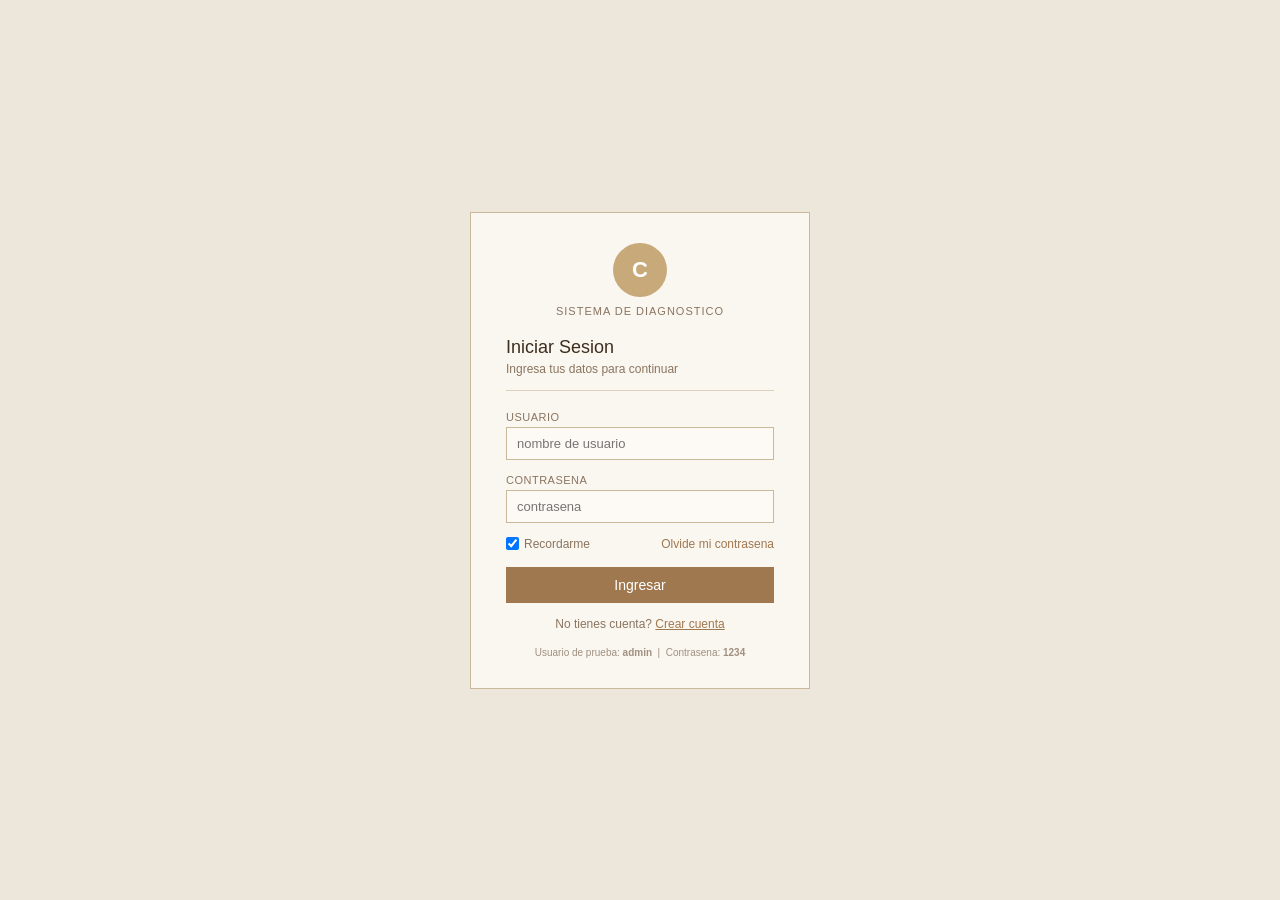
==== login.html @ 98215f57 "Frontend Vercel Part1" ====
<!DOCTYPE html>
<html lang="es">
<head>
  <meta charset="UTF-8">
  <meta name="viewport" content="width=device-width, initial-scale=1.0">
  <title>Iniciar Sesion - Cancer de Cuello Uterino</title>
  <link rel="stylesheet" href="css/styles.css">
</head>
<body>

<div class="auth-bg">
  <div class="auth-box">
    <div class="logo-area">
      <div class="icono"><span>C</span></div>
      <div class="nombre-app">Sistema de Diagnostico</div>
    </div>
    <h2>Iniciar Sesion</h2>
    <div class="subtitulo">Ingresa tus datos para continuar</div>

    <form id="form-login">
      <div class="campo">
        <label>Usuario</label>
        <input type="text" id="inp-usuario" placeholder="nombre de usuario" autocomplete="username" required>
      </div>
      <div class="campo">
        <label>Contrasena</label>
        <input type="password" id="inp-pass" placeholder="contrasena" autocomplete="current-password" required>
      </div>

      <p id="login-error" style="display:none; color:#a02020; font-size:12px; margin-bottom:10px;"></p>

      <div class="check-row">
        <label><input type="checkbox" checked> Recordarme</label>
        <a>Olvide mi contrasena</a>
      </div>
      <button type="submit" class="btn-principal" id="btn-ingresar">Ingresar</button>
    </form>

    <div class="auth-link">No tienes cuenta? <a href="registro.html">Crear cuenta</a></div>

    <p style="margin-top:16px; font-size:10px; color:#a09080; text-align:center;">
      Usuario de prueba: <strong>admin</strong> &nbsp;|&nbsp; Contrasena: <strong>1234</strong>
    </p>
  </div>
</div>

<script src="js/model/ApiClient.js"></script>
<script src="js/model/AuthModel.js"></script>
<script src="js/viewmodel/LoginViewModel.js"></script>
<script src="js/view/LoginView.js"></script>
</body>
</html>
---- css/styles.css ----
/* =====================================================================
   styles.css
   =====================================================================
   Vista (View) compartida por toda la aplicacion: login, registro y
   principal. Es el MISMO diseno visual del mockup original
   (index.html) que enviaste, solo que ahora vive en un archivo aparte
   para que las 3 plantillas Jinja2 (login.html, registro.html,
   principal.html) lo reutilicen sin duplicar CSS.
   ===================================================================== */


  * { margin: 0; padding: 0; box-sizing: border-box; }

  body {
    font-family: Arial, sans-serif;
    font-size: 14px;
    background-color: #f0ebe3;
    color: #3d2e1e;
  }

  /* ---- PAGES ---- */
  .page { display: none; }
  .page.active { display: block; }

  /* ---- AUTH ---- */
  .auth-bg {
    min-height: 100vh;
    background-color: #ede6db;
    display: flex;
    align-items: center;
    justify-content: center;
  }

  .auth-box {
    background-color: #faf6f0;
    border: 1px solid #c9b99a;
    padding: 30px 35px;
    width: 340px;
  }

  .auth-box h2 {
    font-family: Arial, sans-serif;
    font-size: 18px;
    color: #3d2e1e;
    margin-bottom: 4px;
    font-weight: normal;
  }

  .auth-box .subtitulo {
    font-size: 12px;
    color: #8a7560;
    margin-bottom: 20px;
    border-bottom: 1px solid #ddd0bc;
    padding-bottom: 14px;
  }

  .auth-box .logo-area {
    text-align: center;
    margin-bottom: 20px;
  }

  .auth-box .logo-area .icono {
    width: 54px;
    height: 54px;
    background-color: #c8a97a;
    border-radius: 50%;
    margin: 0 auto 8px;
    display: flex;
    align-items: center;
    justify-content: center;
  }

  .auth-box .logo-area .icono span {
    color: #fff;
    font-size: 22px;
    font-family: Arial, sans-serif;
    font-weight: bold;
  }

  .auth-box .logo-area .nombre-app {
    font-size: 11px;
    color: #8a7560;
    letter-spacing: 1px;
    text-transform: uppercase;
  }

  .campo { margin-bottom: 14px; }
  .campo label {
    display: block;
    font-size: 11px;
    color: #8a7560;
    margin-bottom: 4px;
    text-transform: uppercase;
    letter-spacing: 0.5px;
  }
  .campo input {
    width: 100%;
    padding: 8px 10px;
    border: 1px solid #c9b99a;
    background-color: #fdf9f4;
    color: #3d2e1e;
    font-size: 13px;
    font-family: inherit;
    outline: none;
  }
  .campo input:focus { border-color: #a07850; }

  .btn-principal {
    width: 100%;
    padding: 10px;
    background-color: #a07850;
    color: #fff;
    border: none;
    font-size: 14px;
    font-family: inherit;
    cursor: pointer;
    margin-top: 6px;
  }
  .btn-principal:hover { background-color: #8a6440; }

  .auth-link {
    text-align: center;
    margin-top: 14px;
    font-size: 12px;
    color: #8a7560;
  }
  .auth-link a { color: #a07850; cursor: pointer; text-decoration: underline; }

  .check-row {
    display: flex;
    align-items: center;
    justify-content: space-between;
    margin-bottom: 10px;
    font-size: 12px;
    color: #8a7560;
  }
  .check-row label { display: flex; align-items: center; gap: 5px; cursor: pointer; }
  .check-row a { color: #a07850; cursor: pointer; }

  /* ---- APP LAYOUT ---- */
  .app-layout {
    display: flex;
    min-height: 100vh;
  }

  /* SIDEBAR */
  .sidebar {
    width: 200px;
    background-color: #e8dece;
    border-right: 1px solid #c9b99a;
    display: flex;
    flex-direction: column;
    min-height: 100vh;
    flex-shrink: 0;
  }

  .sidebar-cabecera {
    padding: 18px 16px 14px;
    border-bottom: 1px solid #c9b99a;
  }

  .sidebar-cabecera .titulo-app {
    font-family: Arial, sans-serif;
    font-size: 13px;
    color: #3d2e1e;
    line-height: 1.4;
    font-weight: normal;
  }

  .sidebar-cabecera .subtitulo-app {
    font-size: 10px;
    color: #8a7560;
    text-transform: uppercase;
    letter-spacing: 0.5px;
    margin-top: 2px;
  }

  .sidebar-usuario {
    display: flex;
    align-items: center;
    gap: 8px;
    padding: 12px 14px;
    border-bottom: 1px solid #c9b99a;
  }

  .avatar-chico {
    width: 32px;
    height: 32px;
    border-radius: 50%;
    background-color: #c8a97a;
    display: flex;
    align-items: center;
    justify-content: center;
    font-size: 14px;
    font-weight: bold;
    color: #fff;
    flex-shrink: 0;
    cursor: pointer;
    overflow: hidden;
  }
  .avatar-chico img { width: 100%; height: 100%; object-fit: cover; }

  .info-usuario .nombre { font-size: 12px; font-weight: bold; color: #3d2e1e; }
  .info-usuario .rol { font-size: 10px; color: #8a7560; }

  .nav-grupo { padding: 10px 8px 0; }
  .nav-grupo-label {
    font-size: 9px;
    color: #a09080;
    text-transform: uppercase;
    letter-spacing: 0.8px;
    padding: 0 8px;
    margin-bottom: 4px;
  }

  .nav-item {
    display: flex;
    align-items: center;
    gap: 8px;
    padding: 8px 10px;
    cursor: pointer;
    font-size: 12px;
    color: #5a4535;
    margin-bottom: 1px;
  }
  .nav-item:hover { background-color: #ddd0bc; }
  .nav-item.activo {
    background-color: #c9b99a;
    color: #3d2e1e;
    font-weight: bold;
  }

  .nav-abajo {
    margin-top: auto;
    border-top: 1px solid #c9b99a;
    padding: 10px 8px;
  }

  .pie-sidebar {
    text-align: center;
    font-size: 9px;
    color: #b0a090;
    padding: 8px;
    text-transform: uppercase;
    letter-spacing: 0.5px;
    border-top: 1px solid #c9b99a;
  }

  /* CONTENIDO PRINCIPAL */
  .contenido-principal {
    flex: 1;
    overflow-y: auto;
    background-color: #f0ebe3;
  }

  .barra-top {
    background-color: #faf6f0;
    border-bottom: 1px solid #c9b99a;
    padding: 14px 24px;
    display: flex;
    align-items: center;
    justify-content: space-between;
  }

  .barra-top h1 {
    font-family: Arial, sans-serif;
    font-size: 17px;
    font-weight: normal;
    color: #3d2e1e;
  }

  .area-contenido { padding: 24px; }

  /* SECCION HOME */
  .banner-bienvenida {
    background-color: #e8dece;
    border: 1px solid #c9b99a;
    padding: 18px 20px;
    margin-bottom: 22px;
  }
  .banner-bienvenida h2 {
    font-family: Arial, sans-serif;
    font-size: 15px;
    font-weight: normal;
    color: #3d2e1e;
    margin-bottom: 4px;
  }
  .banner-bienvenida p { font-size: 12px; color: #6a5840; }

  .titulo-seccion {
    font-family: Arial, sans-serif;
    font-size: 13px;
    font-weight: normal;
    color: #3d2e1e;
    margin-bottom: 12px;
    border-bottom: 1px solid #c9b99a;
    padding-bottom: 6px;
  }

  .grid-tipos {
    display: grid;
    grid-template-columns: repeat(5, 1fr);
    gap: 10px;
    margin-bottom: 24px;
  }

  .tarjeta-tipo {
    background-color: #faf6f0;
    border: 1px solid #c9b99a;
    padding: 14px 10px;
    text-align: center;
    cursor: pointer;
  }
  .tarjeta-tipo:hover { background-color: #f0e8dc; border-color: #a07850; }
  .tarjeta-tipo .tipo-nombre { font-size: 12px; font-weight: bold; color: #3d2e1e; margin-bottom: 3px; }
  .tarjeta-tipo .tipo-desc { font-size: 10px; color: #8a7560; }

  .grid-acciones {
    display: grid;
    grid-template-columns: repeat(2, 1fr);
    gap: 10px;
  }

  .tarjeta-accion {
    background-color: #faf6f0;
    border: 1px solid #c9b99a;
    padding: 14px 16px;
    cursor: pointer;
    display: flex;
    align-items: flex-start;
    gap: 12px;
  }
  .tarjeta-accion:hover { background-color: #f0e8dc; border-color: #a07850; }
  .tarjeta-accion .icono-accion {
    font-size: 20px;
    color: #a07850;
    margin-top: 2px;
    flex-shrink: 0;
  }
  .tarjeta-accion .a-titulo { font-size: 13px; font-weight: bold; color: #3d2e1e; margin-bottom: 3px; }
  .tarjeta-accion .a-desc { font-size: 11px; color: #8a7560; }

  /* SUBIR IMAGENES */
  .zona-carga {
    background-color: #faf6f0;
    border: 2px dashed #c9b99a;
    padding: 50px 20px;
    text-align: center;
    cursor: pointer;
    margin-bottom: 18px;
  }
  .zona-carga:hover { border-color: #a07850; background-color: #f5ede0; }
  .zona-carga .flecha { font-size: 36px; color: #c8a97a; margin-bottom: 10px; }
  .zona-carga h3 { font-size: 14px; color: #3d2e1e; margin-bottom: 4px; }
  .zona-carga p { font-size: 11px; color: #8a7560; }
  .zona-carga .enlace { color: #a07850; text-decoration: underline; }

  .grid-previews {
    display: grid;
    grid-template-columns: repeat(auto-fill, minmax(120px, 1fr));
    gap: 10px;
    margin-bottom: 18px;
  }

  .preview-item {
    aspect-ratio: 1;
    background-color: #e8dece;
    border: 1px solid #c9b99a;
    display: flex;
    align-items: center;
    justify-content: center;
    position: relative;
    overflow: hidden;
    font-size: 10px;
    color: #8a7560;
  }
  .preview-item img { width: 100%; height: 100%; object-fit: cover; }
  .preview-item .quitar {
    position: absolute;
    top: 4px; right: 4px;
    background-color: #a07850;
    color: #fff;
    width: 18px; height: 18px;
    display: flex; align-items: center; justify-content: center;
    font-size: 11px;
    cursor: pointer;
    opacity: 0;
  }
  .preview-item:hover .quitar { opacity: 1; }

  .barra-progreso-wrap {
    height: 4px;
    background-color: #ddd0bc;
    margin-bottom: 16px;
    display: none;
  }
  .barra-progreso-inner {
    height: 100%;
    background-color: #a07850;
    width: 0%;
    transition: width 0.3s ease;
  }

  .btn-analizar {
    display: inline-flex;
    align-items: center;
    gap: 8px;
    padding: 10px 22px;
    background-color: #a07850;
    color: #fff;
    border: none;
    font-family: inherit;
    font-size: 13px;
    cursor: pointer;
  }
  .btn-analizar:hover { background-color: #8a6440; }

  /* RESULTADOS / HISTORIAL */
  .tarjeta-resultado {
    background-color: #faf6f0;
    border: 1px solid #c9b99a;
    padding: 16px 18px;
    margin-bottom: 12px;
  }
  .resultado-cabecera {
    display: flex;
    align-items: flex-start;
    justify-content: space-between;
    margin-bottom: 12px;
  }
  .resultado-nombre { font-size: 13px; font-weight: bold; color: #3d2e1e; margin-bottom: 3px; }
  .resultado-meta { font-size: 11px; color: #8a7560; }

  .badge {
    padding: 3px 10px;
    font-size: 11px;
    font-weight: bold;
  }
  .badge-normal { background-color: #d4e8c2; color: #3a6020; }
  .badge-revisar { background-color: #f5dfa0; color: #7a5010; }
  .badge-positivo { background-color: #f0c8b8; color: #7a2010; }

  .resultado-img {
    height: 140px;
    background-color: #e8dece;
    border: 1px solid #ddd0bc;
    display: flex;
    align-items: center;
    justify-content: center;
    margin-bottom: 12px;
    overflow: hidden;
    color: #a09080;
    font-size: 11px;
  }
  .resultado-img img { width: 100%; height: 100%; object-fit: cover; }

  .tags { display: flex; flex-wrap: wrap; gap: 6px; }
  .tag {
    padding: 3px 10px;
    background-color: #e8dece;
    border: 1px solid #c9b99a;
    font-size: 11px;
    color: #5a4535;
  }
  .tag.activo { background-color: #c9b99a; color: #3d2e1e; font-weight: bold; }

  .estado-vacio {
    text-align: center;
    padding: 50px 20px;
    color: #8a7560;
    font-size: 13px;
  }
  .estado-vacio .icono-vacio { font-size: 40px; margin-bottom: 12px; }

  /* CONFIGURACION */
  .config-bloque {
    background-color: #faf6f0;
    border: 1px solid #c9b99a;
    margin-bottom: 16px;
  }
  .config-bloque-titulo {
    padding: 12px 18px;
    border-bottom: 1px solid #c9b99a;
    font-size: 12px;
    font-weight: bold;
    color: #3d2e1e;
    text-transform: uppercase;
    letter-spacing: 0.5px;
    background-color: #f0e8dc;
  }
  .config-fila {
    display: flex;
    align-items: center;
    justify-content: space-between;
    padding: 14px 18px;
    border-bottom: 1px solid #ede6db;
  }
  .config-fila:last-child { border-bottom: none; }
  .config-label { font-size: 13px; color: #3d2e1e; }
  .config-desc { font-size: 11px; color: #8a7560; margin-top: 2px; }

  .toggle {
    width: 40px;
    height: 22px;
    background-color: #c9b99a;
    border: 1px solid #a09080;
    cursor: pointer;
    position: relative;
    flex-shrink: 0;
  }
  .toggle::after {
    content: '';
    position: absolute;
    width: 16px; height: 16px;
    background-color: #fff;
    border: 1px solid #a09080;
    top: 2px; left: 2px;
    transition: transform 0.2s;
  }
  .toggle.on { background-color: #a07850; border-color: #8a6440; }
  .toggle.on::after { transform: translateX(18px); }

  .control-fuente { display: flex; align-items: center; gap: 8px; }
  .btn-fuente {
    width: 28px; height: 28px;
    background-color: #e8dece;
    border: 1px solid #c9b99a;
    color: #3d2e1e;
    cursor: pointer;
    font-size: 16px;
    display: flex; align-items: center; justify-content: center;
    font-family: inherit;
  }
  .btn-fuente:hover { background-color: #ddd0bc; }
  .val-fuente { font-size: 13px; font-weight: bold; min-width: 28px; text-align: center; }

  .avatar-config { display: flex; align-items: center; gap: 12px; }
  .avatar-grande {
    width: 48px; height: 48px;
    border-radius: 50%;
    background-color: #c8a97a;
    display: flex; align-items: center; justify-content: center;
    font-size: 20px; font-weight: bold; color: #fff;
    overflow: hidden;
  }
  .avatar-grande img { width: 100%; height: 100%; object-fit: cover; }

  .btn-secundario {
    padding: 7px 14px;
    background-color: transparent;
    border: 1px solid #c9b99a;
    color: #5a4535;
    font-family: inherit;
    font-size: 12px;
    cursor: pointer;
  }
  .btn-secundario:hover { background-color: #e8dece; border-color: #a07850; color: #3d2e1e; }

  /* TOAST */
  .toast {
    position: fixed;
    bottom: 22px; right: 22px;
    background-color: #3d2e1e;
    color: #faf6f0;
    padding: 10px 18px;
    font-size: 12px;
    opacity: 0;
    transition: opacity 0.3s;
    pointer-events: none;
    z-index: 999;
    border-left: 3px solid #a07850;
  }
  .toast.visible { opacity: 1; }

  @media (max-width: 650px) {
    .sidebar { display: none; }
    .grid-tipos { grid-template-columns: repeat(2, 1fr); }
    .grid-acciones { grid-template-columns: 1fr; }
  }
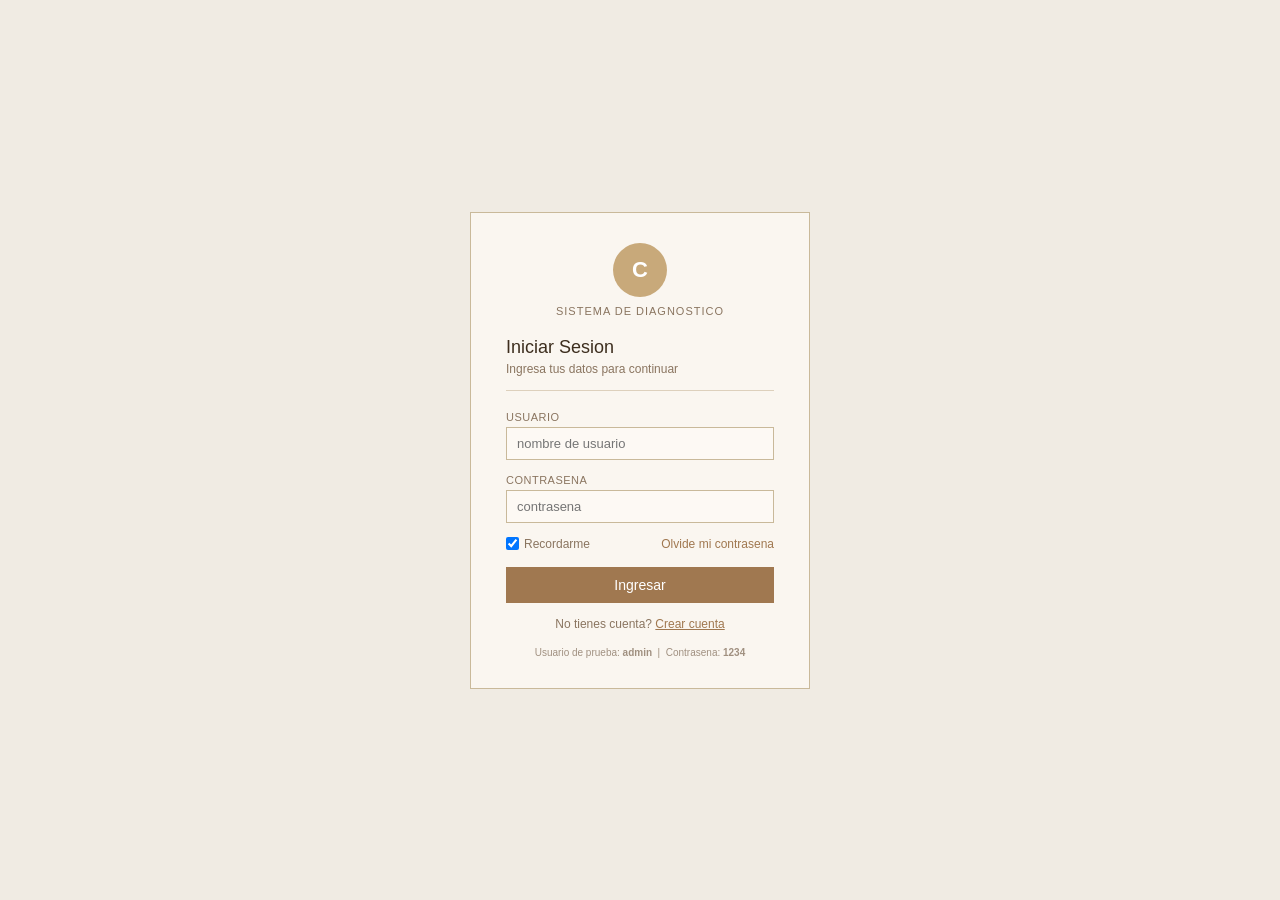
==== commit 69862344: "Backend Render Part 5" ====
--- a/login.html
+++ b/login.html
@@ -7,6 +7,13 @@
   <link rel="stylesheet" href="css/styles.css">
 </head>
 <body>
+<script>
+  // Aplica el tema guardado (localStorage) antes de pintar el resto
+  // de la pagina, para evitar el parpadeo de un tema equivocado.
+  if (localStorage.getItem("cervix_app_modo_oscuro") === "1") {
+    document.body.classList.add("tema-oscuro");
+  }
+</script>
 
 <div class="auth-bg">
   <div class="auth-box">
@@ -38,7 +45,7 @@
 
     <div class="auth-link">No tienes cuenta? <a href="registro.html">Crear cuenta</a></div>
 
-    <p style="margin-top:16px; font-size:10px; color:#a09080; text-align:center;">
+    <p style="margin-top:16px; font-size:10px; color:var(--texto-terciario); text-align:center;">
       Usuario de prueba: <strong>admin</strong> &nbsp;|&nbsp; Contrasena: <strong>1234</strong>
     </p>
   </div>
--- a/css/styles.css
+++ b/css/styles.css
@@ -11,11 +11,47 @@
 
   * { margin: 0; padding: 0; box-sizing: border-box; }
 
+  /* ---- TEMA (Modo Claro / Modo Oscuro) ----
+     Todo el CSS usa estas variables en lugar de colores fijos, para
+     que cambiar de tema (ver .tema-oscuro mas abajo) se propague a
+     toda la aplicacion de una sola vez: sidebar, tarjetas, inputs,
+     modal, tablas, etc. */
+  :root {
+    --bg-pagina: #f0ebe3;
+    --bg-panel: #faf6f0;
+    --bg-input: #fdf9f4;
+    --bg-tag: #e8dece;
+    --bg-hover: #f0e8dc;
+    --texto-principal: #3d2e1e;
+    --texto-secundario: #8a7560;
+    --texto-terciario: #a09080;
+    --borde: #c9b99a;
+    --borde-suave: #ddd0bc;
+    --acento: #a07850;
+    --texto-sobre-acento: #fff;
+  }
+
+  body.tema-oscuro {
+    --bg-pagina: #1e1a14;
+    --bg-panel: #2a2319;
+    --bg-input: #241f17;
+    --bg-tag: #3a3226;
+    --bg-hover: #35301f;
+    --texto-principal: #e8dece;
+    --texto-secundario: #c2b39a;
+    --texto-terciario: #a3937a;
+    --borde: #5a4d38;
+    --borde-suave: #453b2b;
+    --acento: #c8a06a;
+    --texto-sobre-acento: #241f17;
+  }
+
   body {
     font-family: Arial, sans-serif;
     font-size: 14px;
-    background-color: #f0ebe3;
-    color: #3d2e1e;
+    background-color: var(--bg-pagina);
+    color: var(--texto-principal);
+    transition: background-color 0.2s ease, color 0.2s ease;
   }
 
   /* ---- PAGES ---- */
@@ -25,15 +61,15 @@
   /* ---- AUTH ---- */
   .auth-bg {
     min-height: 100vh;
-    background-color: #ede6db;
+    background-color: var(--bg-pagina);
     display: flex;
     align-items: center;
     justify-content: center;
   }
 
   .auth-box {
-    background-color: #faf6f0;
-    border: 1px solid #c9b99a;
+    background-color: var(--bg-panel);
+    border: 1px solid var(--borde);
     padding: 30px 35px;
     width: 340px;
   }
@@ -41,16 +77,16 @@
   .auth-box h2 {
     font-family: Arial, sans-serif;
     font-size: 18px;
-    color: #3d2e1e;
+    color: var(--texto-principal);
     margin-bottom: 4px;
     font-weight: normal;
   }
 
   .auth-box .subtitulo {
     font-size: 12px;
-    color: #8a7560;
+    color: var(--texto-secundario);
     margin-bottom: 20px;
-    border-bottom: 1px solid #ddd0bc;
+    border-bottom: 1px solid var(--borde-suave);
     padding-bottom: 14px;
   }
 
@@ -79,7 +115,7 @@
 
   .auth-box .logo-area .nombre-app {
     font-size: 11px;
-    color: #8a7560;
+    color: var(--texto-secundario);
     letter-spacing: 1px;
     text-transform: uppercase;
   }
@@ -88,27 +124,29 @@
   .campo label {
     display: block;
     font-size: 11px;
-    color: #8a7560;
+    color: var(--texto-secundario);
     margin-bottom: 4px;
     text-transform: uppercase;
     letter-spacing: 0.5px;
   }
-  .campo input {
+  .campo input,
+  .campo select {
     width: 100%;
     padding: 8px 10px;
-    border: 1px solid #c9b99a;
-    background-color: #fdf9f4;
-    color: #3d2e1e;
+    border: 1px solid var(--borde);
+    background-color: var(--bg-input);
+    color: var(--texto-principal);
     font-size: 13px;
     font-family: inherit;
     outline: none;
   }
-  .campo input:focus { border-color: #a07850; }
+  .campo input:focus,
+  .campo select:focus { border-color: var(--acento); }
 
   .btn-principal {
     width: 100%;
     padding: 10px;
-    background-color: #a07850;
+    background-color: var(--acento);
     color: #fff;
     border: none;
     font-size: 14px;
@@ -122,9 +160,9 @@
     text-align: center;
     margin-top: 14px;
     font-size: 12px;
-    color: #8a7560;
-  }
-  .auth-link a { color: #a07850; cursor: pointer; text-decoration: underline; }
+    color: var(--texto-secundario);
+  }
+  .auth-link a { color: var(--acento); cursor: pointer; text-decoration: underline; }
 
   .check-row {
     display: flex;
@@ -132,10 +170,10 @@
     justify-content: space-between;
     margin-bottom: 10px;
     font-size: 12px;
-    color: #8a7560;
+    color: var(--texto-secundario);
   }
   .check-row label { display: flex; align-items: center; gap: 5px; cursor: pointer; }
-  .check-row a { color: #a07850; cursor: pointer; }
+  .check-row a { color: var(--acento); cursor: pointer; }
 
   /* ---- APP LAYOUT ---- */
   .app-layout {
@@ -146,8 +184,8 @@
   /* SIDEBAR */
   .sidebar {
     width: 200px;
-    background-color: #e8dece;
-    border-right: 1px solid #c9b99a;
+    background-color: var(--bg-tag);
+    border-right: 1px solid var(--borde);
     display: flex;
     flex-direction: column;
     min-height: 100vh;
@@ -156,20 +194,20 @@
 
   .sidebar-cabecera {
     padding: 18px 16px 14px;
-    border-bottom: 1px solid #c9b99a;
+    border-bottom: 1px solid var(--borde);
   }
 
   .sidebar-cabecera .titulo-app {
     font-family: Arial, sans-serif;
     font-size: 13px;
-    color: #3d2e1e;
+    color: var(--texto-principal);
     line-height: 1.4;
     font-weight: normal;
   }
 
   .sidebar-cabecera .subtitulo-app {
     font-size: 10px;
-    color: #8a7560;
+    color: var(--texto-secundario);
     text-transform: uppercase;
     letter-spacing: 0.5px;
     margin-top: 2px;
@@ -180,7 +218,7 @@
     align-items: center;
     gap: 8px;
     padding: 12px 14px;
-    border-bottom: 1px solid #c9b99a;
+    border-bottom: 1px solid var(--borde);
   }
 
   .avatar-chico {
@@ -200,13 +238,13 @@
   }
   .avatar-chico img { width: 100%; height: 100%; object-fit: cover; }
 
-  .info-usuario .nombre { font-size: 12px; font-weight: bold; color: #3d2e1e; }
-  .info-usuario .rol { font-size: 10px; color: #8a7560; }
+  .info-usuario .nombre { font-size: 12px; font-weight: bold; color: var(--texto-principal); }
+  .info-usuario .rol { font-size: 10px; color: var(--texto-secundario); }
 
   .nav-grupo { padding: 10px 8px 0; }
   .nav-grupo-label {
     font-size: 9px;
-    color: #a09080;
+    color: var(--texto-terciario);
     text-transform: uppercase;
     letter-spacing: 0.8px;
     padding: 0 8px;
@@ -220,42 +258,42 @@
     padding: 8px 10px;
     cursor: pointer;
     font-size: 12px;
-    color: #5a4535;
+    color: var(--texto-secundario);
     margin-bottom: 1px;
   }
-  .nav-item:hover { background-color: #ddd0bc; }
+  .nav-item:hover { background-color: var(--borde-suave); }
   .nav-item.activo {
-    background-color: #c9b99a;
-    color: #3d2e1e;
+    background-color: var(--borde);
+    color: var(--texto-principal);
     font-weight: bold;
   }
 
   .nav-abajo {
     margin-top: auto;
-    border-top: 1px solid #c9b99a;
+    border-top: 1px solid var(--borde);
     padding: 10px 8px;
   }
 
   .pie-sidebar {
     text-align: center;
     font-size: 9px;
-    color: #b0a090;
+    color: var(--texto-terciario);
     padding: 8px;
     text-transform: uppercase;
     letter-spacing: 0.5px;
-    border-top: 1px solid #c9b99a;
+    border-top: 1px solid var(--borde);
   }
 
   /* CONTENIDO PRINCIPAL */
   .contenido-principal {
     flex: 1;
     overflow-y: auto;
-    background-color: #f0ebe3;
+    background-color: var(--bg-pagina);
   }
 
   .barra-top {
-    background-color: #faf6f0;
-    border-bottom: 1px solid #c9b99a;
+    background-color: var(--bg-panel);
+    border-bottom: 1px solid var(--borde);
     padding: 14px 24px;
     display: flex;
     align-items: center;
@@ -266,15 +304,15 @@
     font-family: Arial, sans-serif;
     font-size: 17px;
     font-weight: normal;
-    color: #3d2e1e;
+    color: var(--texto-principal);
   }
 
   .area-contenido { padding: 24px; }
 
   /* SECCION HOME */
   .banner-bienvenida {
-    background-color: #e8dece;
-    border: 1px solid #c9b99a;
+    background-color: var(--bg-tag);
+    border: 1px solid var(--borde);
     padding: 18px 20px;
     margin-bottom: 22px;
   }
@@ -282,18 +320,18 @@
     font-family: Arial, sans-serif;
     font-size: 15px;
     font-weight: normal;
-    color: #3d2e1e;
+    color: var(--texto-principal);
     margin-bottom: 4px;
   }
-  .banner-bienvenida p { font-size: 12px; color: #6a5840; }
+  .banner-bienvenida p { font-size: 12px; color: var(--texto-secundario); }
 
   .titulo-seccion {
     font-family: Arial, sans-serif;
     font-size: 13px;
     font-weight: normal;
-    color: #3d2e1e;
+    color: var(--texto-principal);
     margin-bottom: 12px;
-    border-bottom: 1px solid #c9b99a;
+    border-bottom: 1px solid var(--borde);
     padding-bottom: 6px;
   }
 
@@ -305,15 +343,15 @@
   }
 
   .tarjeta-tipo {
-    background-color: #faf6f0;
-    border: 1px solid #c9b99a;
+    background-color: var(--bg-panel);
+    border: 1px solid var(--borde);
     padding: 14px 10px;
     text-align: center;
     cursor: pointer;
   }
-  .tarjeta-tipo:hover { background-color: #f0e8dc; border-color: #a07850; }
-  .tarjeta-tipo .tipo-nombre { font-size: 12px; font-weight: bold; color: #3d2e1e; margin-bottom: 3px; }
-  .tarjeta-tipo .tipo-desc { font-size: 10px; color: #8a7560; }
+  .tarjeta-tipo:hover { background-color: var(--bg-hover); border-color: var(--acento); }
+  .tarjeta-tipo .tipo-nombre { font-size: 12px; font-weight: bold; color: var(--texto-principal); margin-bottom: 3px; }
+  .tarjeta-tipo .tipo-desc { font-size: 10px; color: var(--texto-secundario); }
 
   .grid-acciones {
     display: grid;
@@ -322,38 +360,38 @@
   }
 
   .tarjeta-accion {
-    background-color: #faf6f0;
-    border: 1px solid #c9b99a;
+    background-color: var(--bg-panel);
+    border: 1px solid var(--borde);
     padding: 14px 16px;
     cursor: pointer;
     display: flex;
     align-items: flex-start;
     gap: 12px;
   }
-  .tarjeta-accion:hover { background-color: #f0e8dc; border-color: #a07850; }
+  .tarjeta-accion:hover { background-color: var(--bg-hover); border-color: var(--acento); }
   .tarjeta-accion .icono-accion {
     font-size: 20px;
-    color: #a07850;
+    color: var(--acento);
     margin-top: 2px;
     flex-shrink: 0;
   }
-  .tarjeta-accion .a-titulo { font-size: 13px; font-weight: bold; color: #3d2e1e; margin-bottom: 3px; }
-  .tarjeta-accion .a-desc { font-size: 11px; color: #8a7560; }
+  .tarjeta-accion .a-titulo { font-size: 13px; font-weight: bold; color: var(--texto-principal); margin-bottom: 3px; }
+  .tarjeta-accion .a-desc { font-size: 11px; color: var(--texto-secundario); }
 
   /* SUBIR IMAGENES */
   .zona-carga {
-    background-color: #faf6f0;
-    border: 2px dashed #c9b99a;
+    background-color: var(--bg-panel);
+    border: 2px dashed var(--borde);
     padding: 50px 20px;
     text-align: center;
     cursor: pointer;
     margin-bottom: 18px;
   }
-  .zona-carga:hover { border-color: #a07850; background-color: #f5ede0; }
+  .zona-carga:hover { border-color: var(--acento); background-color: var(--bg-hover); }
   .zona-carga .flecha { font-size: 36px; color: #c8a97a; margin-bottom: 10px; }
-  .zona-carga h3 { font-size: 14px; color: #3d2e1e; margin-bottom: 4px; }
-  .zona-carga p { font-size: 11px; color: #8a7560; }
-  .zona-carga .enlace { color: #a07850; text-decoration: underline; }
+  .zona-carga h3 { font-size: 14px; color: var(--texto-principal); margin-bottom: 4px; }
+  .zona-carga p { font-size: 11px; color: var(--texto-secundario); }
+  .zona-carga .enlace { color: var(--acento); text-decoration: underline; }
 
   .grid-previews {
     display: grid;
@@ -364,21 +402,21 @@
 
   .preview-item {
     aspect-ratio: 1;
-    background-color: #e8dece;
-    border: 1px solid #c9b99a;
+    background-color: var(--bg-tag);
+    border: 1px solid var(--borde);
     display: flex;
     align-items: center;
     justify-content: center;
     position: relative;
     overflow: hidden;
     font-size: 10px;
-    color: #8a7560;
+    color: var(--texto-secundario);
   }
   .preview-item img { width: 100%; height: 100%; object-fit: cover; }
   .preview-item .quitar {
     position: absolute;
     top: 4px; right: 4px;
-    background-color: #a07850;
+    background-color: var(--acento);
     color: #fff;
     width: 18px; height: 18px;
     display: flex; align-items: center; justify-content: center;
@@ -390,13 +428,13 @@
 
   .barra-progreso-wrap {
     height: 4px;
-    background-color: #ddd0bc;
+    background-color: var(--borde-suave);
     margin-bottom: 16px;
     display: none;
   }
   .barra-progreso-inner {
     height: 100%;
-    background-color: #a07850;
+    background-color: var(--acento);
     width: 0%;
     transition: width 0.3s ease;
   }
@@ -406,7 +444,7 @@
     align-items: center;
     gap: 8px;
     padding: 10px 22px;
-    background-color: #a07850;
+    background-color: var(--acento);
     color: #fff;
     border: none;
     font-family: inherit;
@@ -417,8 +455,8 @@
 
   /* RESULTADOS / HISTORIAL */
   .tarjeta-resultado {
-    background-color: #faf6f0;
-    border: 1px solid #c9b99a;
+    background-color: var(--bg-panel);
+    border: 1px solid var(--borde);
     padding: 16px 18px;
     margin-bottom: 12px;
   }
@@ -428,8 +466,8 @@
     justify-content: space-between;
     margin-bottom: 12px;
   }
-  .resultado-nombre { font-size: 13px; font-weight: bold; color: #3d2e1e; margin-bottom: 3px; }
-  .resultado-meta { font-size: 11px; color: #8a7560; }
+  .resultado-nombre { font-size: 13px; font-weight: bold; color: var(--texto-principal); margin-bottom: 3px; }
+  .resultado-meta { font-size: 11px; color: var(--texto-secundario); }
 
   .badge {
     padding: 3px 10px;
@@ -442,14 +480,14 @@
 
   .resultado-img {
     height: 140px;
-    background-color: #e8dece;
-    border: 1px solid #ddd0bc;
+    background-color: var(--bg-tag);
+    border: 1px solid var(--borde-suave);
     display: flex;
     align-items: center;
     justify-content: center;
     margin-bottom: 12px;
     overflow: hidden;
-    color: #a09080;
+    color: var(--texto-terciario);
     font-size: 11px;
   }
   .resultado-img img { width: 100%; height: 100%; object-fit: cover; }
@@ -457,53 +495,53 @@
   .tags { display: flex; flex-wrap: wrap; gap: 6px; }
   .tag {
     padding: 3px 10px;
-    background-color: #e8dece;
-    border: 1px solid #c9b99a;
+    background-color: var(--bg-tag);
+    border: 1px solid var(--borde);
     font-size: 11px;
-    color: #5a4535;
-  }
-  .tag.activo { background-color: #c9b99a; color: #3d2e1e; font-weight: bold; }
+    color: var(--texto-secundario);
+  }
+  .tag.activo { background-color: var(--borde); color: var(--texto-principal); font-weight: bold; }
 
   .estado-vacio {
     text-align: center;
     padding: 50px 20px;
-    color: #8a7560;
+    color: var(--texto-secundario);
     font-size: 13px;
   }
   .estado-vacio .icono-vacio { font-size: 40px; margin-bottom: 12px; }
 
   /* CONFIGURACION */
   .config-bloque {
-    background-color: #faf6f0;
-    border: 1px solid #c9b99a;
+    background-color: var(--bg-panel);
+    border: 1px solid var(--borde);
     margin-bottom: 16px;
   }
   .config-bloque-titulo {
     padding: 12px 18px;
-    border-bottom: 1px solid #c9b99a;
+    border-bottom: 1px solid var(--borde);
     font-size: 12px;
     font-weight: bold;
-    color: #3d2e1e;
+    color: var(--texto-principal);
     text-transform: uppercase;
     letter-spacing: 0.5px;
-    background-color: #f0e8dc;
+    background-color: var(--bg-hover);
   }
   .config-fila {
     display: flex;
     align-items: center;
     justify-content: space-between;
     padding: 14px 18px;
-    border-bottom: 1px solid #ede6db;
+    border-bottom: 1px solid var(--borde-suave);
   }
   .config-fila:last-child { border-bottom: none; }
-  .config-label { font-size: 13px; color: #3d2e1e; }
-  .config-desc { font-size: 11px; color: #8a7560; margin-top: 2px; }
+  .config-label { font-size: 13px; color: var(--texto-principal); }
+  .config-desc { font-size: 11px; color: var(--texto-secundario); margin-top: 2px; }
 
   .toggle {
     width: 40px;
     height: 22px;
-    background-color: #c9b99a;
-    border: 1px solid #a09080;
+    background-color: var(--borde);
+    border: 1px solid var(--texto-terciario);
     cursor: pointer;
     position: relative;
     flex-shrink: 0;
@@ -513,25 +551,25 @@
     position: absolute;
     width: 16px; height: 16px;
     background-color: #fff;
-    border: 1px solid #a09080;
+    border: 1px solid var(--texto-terciario);
     top: 2px; left: 2px;
     transition: transform 0.2s;
   }
-  .toggle.on { background-color: #a07850; border-color: #8a6440; }
+  .toggle.on { background-color: var(--acento); border-color: #8a6440; }
   .toggle.on::after { transform: translateX(18px); }
 
   .control-fuente { display: flex; align-items: center; gap: 8px; }
   .btn-fuente {
     width: 28px; height: 28px;
-    background-color: #e8dece;
-    border: 1px solid #c9b99a;
-    color: #3d2e1e;
+    background-color: var(--bg-tag);
+    border: 1px solid var(--borde);
+    color: var(--texto-principal);
     cursor: pointer;
     font-size: 16px;
     display: flex; align-items: center; justify-content: center;
     font-family: inherit;
   }
-  .btn-fuente:hover { background-color: #ddd0bc; }
+  .btn-fuente:hover { background-color: var(--borde-suave); }
   .val-fuente { font-size: 13px; font-weight: bold; min-width: 28px; text-align: center; }
 
   .avatar-config { display: flex; align-items: center; gap: 12px; }
@@ -548,27 +586,27 @@
   .btn-secundario {
     padding: 7px 14px;
     background-color: transparent;
-    border: 1px solid #c9b99a;
-    color: #5a4535;
+    border: 1px solid var(--borde);
+    color: var(--texto-secundario);
     font-family: inherit;
     font-size: 12px;
     cursor: pointer;
   }
-  .btn-secundario:hover { background-color: #e8dece; border-color: #a07850; color: #3d2e1e; }
+  .btn-secundario:hover { background-color: var(--bg-tag); border-color: var(--acento); color: var(--texto-principal); }
 
   /* TOAST */
   .toast {
     position: fixed;
     bottom: 22px; right: 22px;
-    background-color: #3d2e1e;
-    color: #faf6f0;
+    background-color: var(--texto-principal);
+    color: var(--bg-panel);
     padding: 10px 18px;
     font-size: 12px;
     opacity: 0;
     transition: opacity 0.3s;
     pointer-events: none;
     z-index: 999;
-    border-left: 3px solid #a07850;
+    border-left: 3px solid var(--acento);
   }
   .toast.visible { opacity: 1; }
 
@@ -576,4 +614,248 @@
     .sidebar { display: none; }
     .grid-tipos { grid-template-columns: repeat(2, 1fr); }
     .grid-acciones { grid-template-columns: 1fr; }
-  }+
+  }
+/* =====================================================================
+   MODULO DE EXPEDIENTES / DASHBOARD / INFO DE CANCER
+   =====================================================================
+   Estilos anadidos para: tarjetas de estadisticas en la Pagina
+   Principal, tarjetas informativas de otros tipos de cancer, el
+   formulario de datos del paciente en "Nuevo Expediente", el buscador
+   de la pantalla Expedientes, y el modal de detalle/edicion de un
+   expediente. Se mantiene la misma paleta calida (beige/marron) del
+   resto del sistema para que se sienta como una sola aplicacion.
+   ===================================================================== */
+
+/* ---- DASHBOARD DE ESTADISTICAS (Pagina Principal) ---- */
+.grid-stats {
+  display: grid;
+  grid-template-columns: repeat(4, 1fr);
+  gap: 10px;
+  margin-bottom: 24px;
+}
+.tarjeta-stat {
+  background-color: var(--bg-panel);
+  border: 1px solid var(--borde);
+  border-left: 4px solid var(--acento);
+  padding: 14px 16px;
+}
+.tarjeta-stat .stat-valor { font-size: 24px; font-weight: bold; color: var(--texto-principal); line-height: 1.2; }
+.tarjeta-stat .stat-label { font-size: 11px; color: var(--texto-secundario); margin-top: 4px; }
+.tarjeta-stat.stat-normal { border-left-color: #6a9048; }
+.tarjeta-stat.stat-revisar { border-left-color: #b98a20; }
+.tarjeta-stat.stat-positivo { border-left-color: #a03828; }
+
+/* ---- INFORMACION SOBRE TIPOS DE CANCER (Pagina Principal) ---- */
+.grid-cancer-info {
+  display: grid;
+  grid-template-columns: repeat(3, 1fr);
+  gap: 12px;
+  margin-bottom: 8px;
+}
+.tarjeta-cancer {
+  background-color: var(--bg-panel);
+  border: 1px solid var(--borde);
+  padding: 16px;
+  display: flex;
+  flex-direction: column;
+  gap: 8px;
+}
+.tarjeta-cancer .cancer-icono { width: 40px; height: 40px; }
+.tarjeta-cancer .cancer-icono svg { width: 100%; height: 100%; }
+.tarjeta-cancer .cancer-nombre { font-size: 13px; font-weight: bold; color: var(--texto-principal); }
+.tarjeta-cancer .cancer-desc { font-size: 11.5px; color: var(--texto-secundario); line-height: 1.5; }
+.nota-informativa {
+  font-size: 11px;
+  color: var(--texto-terciario);
+  font-style: italic;
+  margin: 10px 0 24px;
+}
+
+/* ---- FORMULARIO DE DATOS DEL PACIENTE (Nuevo Expediente) ---- */
+.form-paciente {
+  display: grid;
+  grid-template-columns: repeat(3, 1fr);
+  gap: 0 16px;
+  padding: 14px 18px 0;
+}
+.form-paciente .campo { margin-bottom: 14px; }
+.form-paciente .campo-ancho { grid-column: 1 / -1; }
+.form-paciente .campo input,
+.form-paciente .campo select {
+  width: 100%;
+  padding: 8px 10px;
+  border: 1px solid var(--borde);
+  background-color: var(--bg-input);
+  color: var(--texto-principal);
+  font-size: 13px;
+  font-family: inherit;
+  outline: none;
+}
+.form-paciente .campo input:focus,
+.form-paciente .campo select:focus { border-color: var(--acento); }
+
+/* ---- TARJETA DE EXPEDIENTE CLICKEABLE (pantalla Expedientes) ---- */
+.tarjeta-resultado.clickeable { cursor: pointer; transition: border-color 0.15s, transform 0.1s; }
+.tarjeta-resultado.clickeable:hover { border-color: var(--acento); }
+.expediente-codigo { font-size: 10px; color: var(--texto-terciario); text-transform: uppercase; letter-spacing: 0.5px; }
+.expediente-doctor { font-size: 10px; color: var(--texto-secundario); margin-top: 2px; }
+
+/* ---- BUSCADOR DE EXPEDIENTES ---- */
+.input-buscar {
+  padding: 7px 12px;
+  border: 1px solid var(--borde);
+  background-color: var(--bg-input);
+  color: var(--texto-principal);
+  font-family: inherit;
+  font-size: 12px;
+  width: 260px;
+  outline: none;
+}
+.input-buscar:focus { border-color: var(--acento); }
+
+/* ---- MODAL DE EXPEDIENTE ---- */
+.modal-overlay {
+  position: fixed;
+  inset: 0;
+  background-color: rgba(30, 24, 16, 0.55);
+  display: flex;
+  align-items: center;
+  justify-content: center;
+  z-index: 1000;
+  padding: 20px;
+}
+.modal-box {
+  background-color: var(--bg-pagina);
+  border: 1px solid var(--borde);
+  width: 100%;
+  max-width: 640px;
+  max-height: 88vh;
+  overflow-y: auto;
+}
+.modal-header {
+  display: flex;
+  align-items: center;
+  justify-content: space-between;
+  padding: 14px 20px;
+  background-color: var(--bg-tag);
+  border-bottom: 1px solid var(--borde);
+  position: sticky;
+  top: 0;
+}
+.modal-header h2 { font-size: 15px; font-weight: normal; color: var(--texto-principal); }
+.modal-cerrar { cursor: pointer; font-size: 20px; color: var(--texto-secundario); line-height: 1; }
+.modal-cerrar:hover { color: var(--texto-principal); }
+.modal-body { padding: 18px 20px; }
+
+.expediente-imagen-grande {
+  width: 100%;
+  max-height: 260px;
+  background-color: var(--bg-tag);
+  border: 1px solid var(--borde-suave);
+  display: flex;
+  align-items: center;
+  justify-content: center;
+  overflow: hidden;
+  margin-bottom: 14px;
+  color: var(--texto-terciario);
+  font-size: 12px;
+}
+.expediente-imagen-grande img { width: 100%; height: 100%; object-fit: contain; }
+
+.expediente-detalle-grid {
+  display: grid;
+  grid-template-columns: repeat(2, 1fr);
+  gap: 0 16px;
+  margin-bottom: 10px;
+}
+.expediente-detalle-grid .campo-ancho { grid-column: 1 / -1; }
+
+.expediente-acciones {
+  display: flex;
+  gap: 8px;
+  flex-wrap: wrap;
+  margin-top: 14px;
+  padding-top: 14px;
+  border-top: 1px solid var(--borde-suave);
+}
+
+.mensaje-correo-estado {
+  font-size: 11px;
+  padding: 6px 10px;
+  margin: 10px 0;
+  border-left: 3px solid var(--acento);
+  background-color: var(--bg-hover);
+  color: var(--texto-secundario);
+}
+
+/* ---- IMPRESION DE EXPEDIENTE (boton "Imprimir" del modal) ---- */
+@media print {
+  .sidebar, .barra-top, .toast, .modal-cerrar, .no-imprimir { display: none !important; }
+  .modal-overlay { position: static; background: none; padding: 0; }
+  .modal-box { max-width: 100%; max-height: none; box-shadow: none; border: none; }
+  body { background-color: #fff; }
+}
+
+@media (max-width: 900px) {
+  .grid-stats { grid-template-columns: repeat(2, 1fr); }
+  .grid-cancer-info { grid-template-columns: repeat(2, 1fr); }
+  .form-paciente { grid-template-columns: 1fr; }
+  .expediente-detalle-grid { grid-template-columns: 1fr; }
+}
+
+@media (max-width: 650px) {
+  .grid-stats { grid-template-columns: 1fr; }
+  .grid-cancer-info { grid-template-columns: 1fr; }
+}
+
+/* ---- TIPOS DE CELULA: circulo (imagen referencial) + rectangulo (descripcion) ----
+   Patron en ZIGZAG: la fila 1 va circulo-izquierda/texto-derecha, la
+   fila 2 va texto-izquierda/circulo-derecha, y asi alternando (igual
+   idea que una tira de comics), para que la seccion no se vea como
+   una lista monotona de filas identicas. */
+.lista-tipos-celula {
+  display: flex;
+  flex-direction: column;
+  gap: 14px;
+  margin-bottom: 8px;
+}
+.fila-tipo-celula {
+  display: flex;
+  align-items: center;
+  gap: 16px;
+}
+.fila-tipo-celula:nth-child(even) {
+  flex-direction: row-reverse;
+}
+.circulo-celula {
+  width: 84px;
+  height: 84px;
+  min-width: 84px;
+  border-radius: 50%;
+  overflow: hidden;
+  background-color: var(--bg-hover);
+  border: 1px solid var(--borde);
+}
+.circulo-celula svg { width: 100%; height: 100%; display: block; }
+.circulo-celula img { width: 100%; height: 100%; object-fit: cover; display: block; }
+.rectangulo-tipo {
+  flex: 1;
+  background-color: var(--bg-panel);
+  border: 1px solid var(--borde);
+  padding: 12px 16px;
+}
+.rectangulo-tipo .tipo-nombre { font-size: 13px; font-weight: bold; color: var(--texto-principal); margin-bottom: 4px; }
+.rectangulo-tipo .tipo-desc-larga { font-size: 11.5px; color: var(--texto-secundario); line-height: 1.5; }
+
+@media (max-width: 650px) {
+  /* En pantallas chicas el zigzag se colapsa: siempre circulo arriba,
+     texto abajo, en el mismo orden para las 5 filas (mas legible que
+     alternar la columna en un layout tan angosto). */
+  .fila-tipo-celula,
+  .fila-tipo-celula:nth-child(even) {
+    flex-direction: column;
+    align-items: flex-start;
+  }
+  .circulo-celula { align-self: center; }
+}
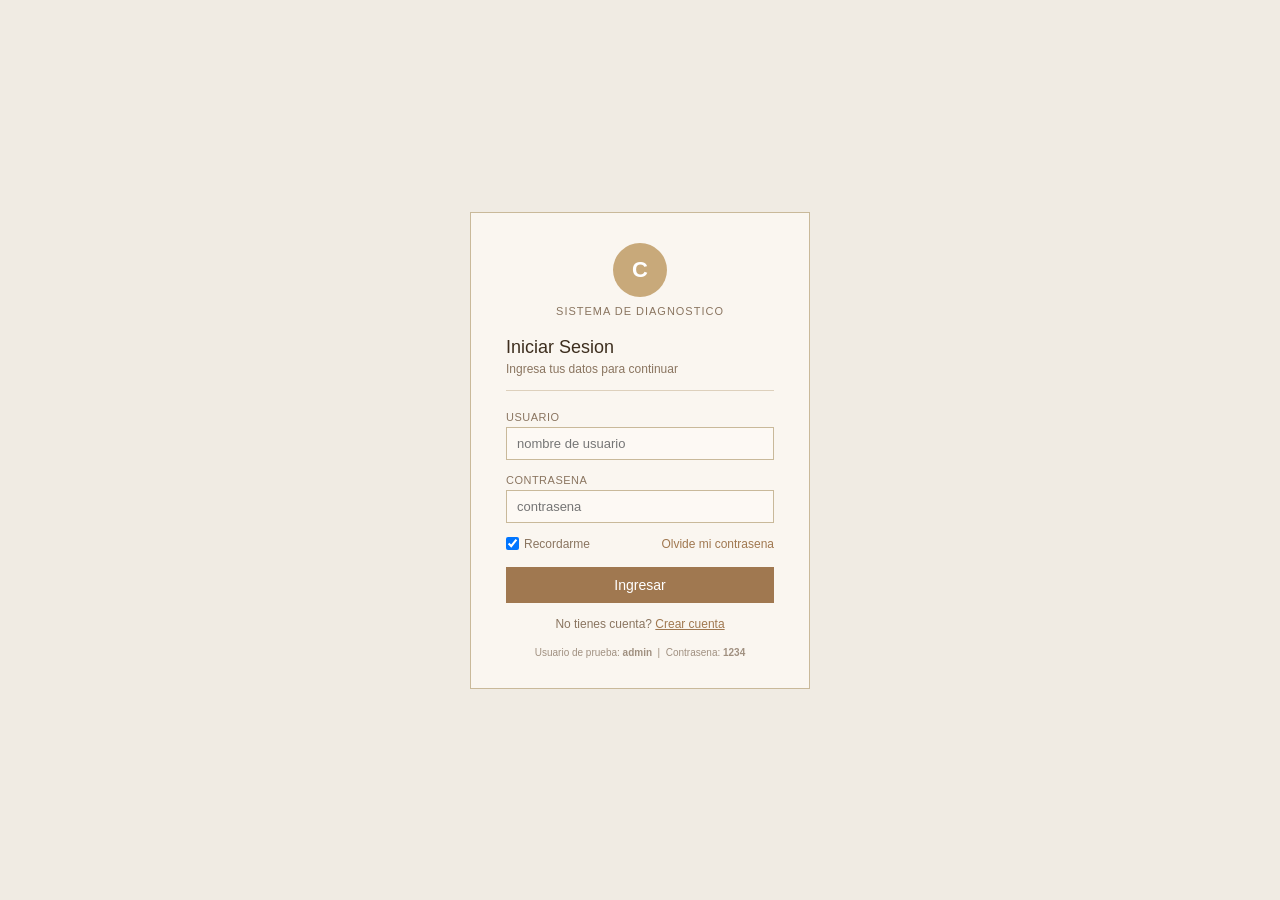
==== commit c1c2066a: "Frontend Vercel Part 6" ====
--- a/login.html
+++ b/login.html
@@ -34,7 +34,7 @@
         <input type="password" id="inp-pass" placeholder="contrasena" autocomplete="current-password" required>
       </div>
 
-      <p id="login-error" style="display:none; color:#a02020; font-size:12px; margin-bottom:10px;"></p>
+      <p id="login-error" style="display:none; color:#a02020; font-size:0.8571rem; margin-bottom:10px;"></p>
 
       <div class="check-row">
         <label><input type="checkbox" checked> Recordarme</label>
@@ -45,7 +45,7 @@
 
     <div class="auth-link">No tienes cuenta? <a href="registro.html">Crear cuenta</a></div>
 
-    <p style="margin-top:16px; font-size:10px; color:var(--texto-terciario); text-align:center;">
+    <p style="margin-top:16px; font-size:0.7143rem; color:var(--texto-terciario); text-align:center;">
       Usuario de prueba: <strong>admin</strong> &nbsp;|&nbsp; Contrasena: <strong>1234</strong>
     </p>
   </div>
--- a/css/styles.css
+++ b/css/styles.css
@@ -10,6 +10,19 @@
 
 
   * { margin: 0; padding: 0; box-sizing: border-box; }
+
+  /* ---- TAMANO DE FUENTE (base de los rem) ----
+     Todo el CSS de aqui en adelante usa "rem" (relativo al font-size
+     del <html>) en vez de "px" fijos. Esto es lo que permite que el
+     control de Configuracion > Tamano de fuente SI cambie el tamano
+     de TODO el texto de la app (antes cambiaba solo el font-size del
+     <body>, que no tenia ningun efecto porque cada elemento definia
+     su propio tamano fijo en px). 14px es el tamano base "neutro"
+     (equivale a como se veia la app antes de este cambio); el
+     ViewModel de Configuracion mueve este valor entre 11 y 20. */
+  html {
+    font-size: 14px;
+  }
 
   /* ---- TEMA (Modo Claro / Modo Oscuro) ----
      Todo el CSS usa estas variables en lugar de colores fijos, para
@@ -48,7 +61,7 @@
 
   body {
     font-family: Arial, sans-serif;
-    font-size: 14px;
+    font-size: 1rem;
     background-color: var(--bg-pagina);
     color: var(--texto-principal);
     transition: background-color 0.2s ease, color 0.2s ease;
@@ -76,14 +89,14 @@
 
   .auth-box h2 {
     font-family: Arial, sans-serif;
-    font-size: 18px;
+    font-size: 1.2857rem;
     color: var(--texto-principal);
     margin-bottom: 4px;
     font-weight: normal;
   }
 
   .auth-box .subtitulo {
-    font-size: 12px;
+    font-size: 0.8571rem;
     color: var(--texto-secundario);
     margin-bottom: 20px;
     border-bottom: 1px solid var(--borde-suave);
@@ -108,13 +121,13 @@
 
   .auth-box .logo-area .icono span {
     color: #fff;
-    font-size: 22px;
+    font-size: 1.5714rem;
     font-family: Arial, sans-serif;
     font-weight: bold;
   }
 
   .auth-box .logo-area .nombre-app {
-    font-size: 11px;
+    font-size: 0.7857rem;
     color: var(--texto-secundario);
     letter-spacing: 1px;
     text-transform: uppercase;
@@ -123,7 +136,7 @@
   .campo { margin-bottom: 14px; }
   .campo label {
     display: block;
-    font-size: 11px;
+    font-size: 0.7857rem;
     color: var(--texto-secundario);
     margin-bottom: 4px;
     text-transform: uppercase;
@@ -136,7 +149,7 @@
     border: 1px solid var(--borde);
     background-color: var(--bg-input);
     color: var(--texto-principal);
-    font-size: 13px;
+    font-size: 0.9286rem;
     font-family: inherit;
     outline: none;
   }
@@ -149,7 +162,7 @@
     background-color: var(--acento);
     color: #fff;
     border: none;
-    font-size: 14px;
+    font-size: 1rem;
     font-family: inherit;
     cursor: pointer;
     margin-top: 6px;
@@ -159,7 +172,7 @@
   .auth-link {
     text-align: center;
     margin-top: 14px;
-    font-size: 12px;
+    font-size: 0.8571rem;
     color: var(--texto-secundario);
   }
   .auth-link a { color: var(--acento); cursor: pointer; text-decoration: underline; }
@@ -169,7 +182,7 @@
     align-items: center;
     justify-content: space-between;
     margin-bottom: 10px;
-    font-size: 12px;
+    font-size: 0.8571rem;
     color: var(--texto-secundario);
   }
   .check-row label { display: flex; align-items: center; gap: 5px; cursor: pointer; }
@@ -199,14 +212,14 @@
 
   .sidebar-cabecera .titulo-app {
     font-family: Arial, sans-serif;
-    font-size: 13px;
+    font-size: 0.9286rem;
     color: var(--texto-principal);
     line-height: 1.4;
     font-weight: normal;
   }
 
   .sidebar-cabecera .subtitulo-app {
-    font-size: 10px;
+    font-size: 0.7143rem;
     color: var(--texto-secundario);
     text-transform: uppercase;
     letter-spacing: 0.5px;
@@ -229,7 +242,7 @@
     display: flex;
     align-items: center;
     justify-content: center;
-    font-size: 14px;
+    font-size: 1rem;
     font-weight: bold;
     color: #fff;
     flex-shrink: 0;
@@ -238,12 +251,12 @@
   }
   .avatar-chico img { width: 100%; height: 100%; object-fit: cover; }
 
-  .info-usuario .nombre { font-size: 12px; font-weight: bold; color: var(--texto-principal); }
-  .info-usuario .rol { font-size: 10px; color: var(--texto-secundario); }
+  .info-usuario .nombre { font-size: 0.8571rem; font-weight: bold; color: var(--texto-principal); }
+  .info-usuario .rol { font-size: 0.7143rem; color: var(--texto-secundario); }
 
   .nav-grupo { padding: 10px 8px 0; }
   .nav-grupo-label {
-    font-size: 9px;
+    font-size: 0.6429rem;
     color: var(--texto-terciario);
     text-transform: uppercase;
     letter-spacing: 0.8px;
@@ -257,7 +270,7 @@
     gap: 8px;
     padding: 8px 10px;
     cursor: pointer;
-    font-size: 12px;
+    font-size: 0.8571rem;
     color: var(--texto-secundario);
     margin-bottom: 1px;
   }
@@ -276,7 +289,7 @@
 
   .pie-sidebar {
     text-align: center;
-    font-size: 9px;
+    font-size: 0.6429rem;
     color: var(--texto-terciario);
     padding: 8px;
     text-transform: uppercase;
@@ -302,7 +315,7 @@
 
   .barra-top h1 {
     font-family: Arial, sans-serif;
-    font-size: 17px;
+    font-size: 1.2143rem;
     font-weight: normal;
     color: var(--texto-principal);
   }
@@ -318,16 +331,16 @@
   }
   .banner-bienvenida h2 {
     font-family: Arial, sans-serif;
-    font-size: 15px;
+    font-size: 1.0714rem;
     font-weight: normal;
     color: var(--texto-principal);
     margin-bottom: 4px;
   }
-  .banner-bienvenida p { font-size: 12px; color: var(--texto-secundario); }
+  .banner-bienvenida p { font-size: 0.8571rem; color: var(--texto-secundario); }
 
   .titulo-seccion {
     font-family: Arial, sans-serif;
-    font-size: 13px;
+    font-size: 0.9286rem;
     font-weight: normal;
     color: var(--texto-principal);
     margin-bottom: 12px;
@@ -350,8 +363,8 @@
     cursor: pointer;
   }
   .tarjeta-tipo:hover { background-color: var(--bg-hover); border-color: var(--acento); }
-  .tarjeta-tipo .tipo-nombre { font-size: 12px; font-weight: bold; color: var(--texto-principal); margin-bottom: 3px; }
-  .tarjeta-tipo .tipo-desc { font-size: 10px; color: var(--texto-secundario); }
+  .tarjeta-tipo .tipo-nombre { font-size: 0.8571rem; font-weight: bold; color: var(--texto-principal); margin-bottom: 3px; }
+  .tarjeta-tipo .tipo-desc { font-size: 0.7143rem; color: var(--texto-secundario); }
 
   .grid-acciones {
     display: grid;
@@ -370,13 +383,13 @@
   }
   .tarjeta-accion:hover { background-color: var(--bg-hover); border-color: var(--acento); }
   .tarjeta-accion .icono-accion {
-    font-size: 20px;
+    font-size: 1.4286rem;
     color: var(--acento);
     margin-top: 2px;
     flex-shrink: 0;
   }
-  .tarjeta-accion .a-titulo { font-size: 13px; font-weight: bold; color: var(--texto-principal); margin-bottom: 3px; }
-  .tarjeta-accion .a-desc { font-size: 11px; color: var(--texto-secundario); }
+  .tarjeta-accion .a-titulo { font-size: 0.9286rem; font-weight: bold; color: var(--texto-principal); margin-bottom: 3px; }
+  .tarjeta-accion .a-desc { font-size: 0.7857rem; color: var(--texto-secundario); }
 
   /* SUBIR IMAGENES */
   .zona-carga {
@@ -388,9 +401,9 @@
     margin-bottom: 18px;
   }
   .zona-carga:hover { border-color: var(--acento); background-color: var(--bg-hover); }
-  .zona-carga .flecha { font-size: 36px; color: #c8a97a; margin-bottom: 10px; }
-  .zona-carga h3 { font-size: 14px; color: var(--texto-principal); margin-bottom: 4px; }
-  .zona-carga p { font-size: 11px; color: var(--texto-secundario); }
+  .zona-carga .flecha { font-size: 2.5714rem; color: #c8a97a; margin-bottom: 10px; }
+  .zona-carga h3 { font-size: 1rem; color: var(--texto-principal); margin-bottom: 4px; }
+  .zona-carga p { font-size: 0.7857rem; color: var(--texto-secundario); }
   .zona-carga .enlace { color: var(--acento); text-decoration: underline; }
 
   .grid-previews {
@@ -409,7 +422,7 @@
     justify-content: center;
     position: relative;
     overflow: hidden;
-    font-size: 10px;
+    font-size: 0.7143rem;
     color: var(--texto-secundario);
   }
   .preview-item img { width: 100%; height: 100%; object-fit: cover; }
@@ -420,7 +433,7 @@
     color: #fff;
     width: 18px; height: 18px;
     display: flex; align-items: center; justify-content: center;
-    font-size: 11px;
+    font-size: 0.7857rem;
     cursor: pointer;
     opacity: 0;
   }
@@ -448,7 +461,7 @@
     color: #fff;
     border: none;
     font-family: inherit;
-    font-size: 13px;
+    font-size: 0.9286rem;
     cursor: pointer;
   }
   .btn-analizar:hover { background-color: #8a6440; }
@@ -466,12 +479,12 @@
     justify-content: space-between;
     margin-bottom: 12px;
   }
-  .resultado-nombre { font-size: 13px; font-weight: bold; color: var(--texto-principal); margin-bottom: 3px; }
-  .resultado-meta { font-size: 11px; color: var(--texto-secundario); }
+  .resultado-nombre { font-size: 0.9286rem; font-weight: bold; color: var(--texto-principal); margin-bottom: 3px; }
+  .resultado-meta { font-size: 0.7857rem; color: var(--texto-secundario); }
 
   .badge {
     padding: 3px 10px;
-    font-size: 11px;
+    font-size: 0.7857rem;
     font-weight: bold;
   }
   .badge-normal { background-color: #d4e8c2; color: #3a6020; }
@@ -488,7 +501,7 @@
     margin-bottom: 12px;
     overflow: hidden;
     color: var(--texto-terciario);
-    font-size: 11px;
+    font-size: 0.7857rem;
   }
   .resultado-img img { width: 100%; height: 100%; object-fit: cover; }
 
@@ -497,7 +510,7 @@
     padding: 3px 10px;
     background-color: var(--bg-tag);
     border: 1px solid var(--borde);
-    font-size: 11px;
+    font-size: 0.7857rem;
     color: var(--texto-secundario);
   }
   .tag.activo { background-color: var(--borde); color: var(--texto-principal); font-weight: bold; }
@@ -506,9 +519,9 @@
     text-align: center;
     padding: 50px 20px;
     color: var(--texto-secundario);
-    font-size: 13px;
-  }
-  .estado-vacio .icono-vacio { font-size: 40px; margin-bottom: 12px; }
+    font-size: 0.9286rem;
+  }
+  .estado-vacio .icono-vacio { font-size: 2.8571rem; margin-bottom: 12px; }
 
   /* CONFIGURACION */
   .config-bloque {
@@ -519,7 +532,7 @@
   .config-bloque-titulo {
     padding: 12px 18px;
     border-bottom: 1px solid var(--borde);
-    font-size: 12px;
+    font-size: 0.8571rem;
     font-weight: bold;
     color: var(--texto-principal);
     text-transform: uppercase;
@@ -534,8 +547,8 @@
     border-bottom: 1px solid var(--borde-suave);
   }
   .config-fila:last-child { border-bottom: none; }
-  .config-label { font-size: 13px; color: var(--texto-principal); }
-  .config-desc { font-size: 11px; color: var(--texto-secundario); margin-top: 2px; }
+  .config-label { font-size: 0.9286rem; color: var(--texto-principal); }
+  .config-desc { font-size: 0.7857rem; color: var(--texto-secundario); margin-top: 2px; }
 
   .toggle {
     width: 40px;
@@ -565,12 +578,12 @@
     border: 1px solid var(--borde);
     color: var(--texto-principal);
     cursor: pointer;
-    font-size: 16px;
+    font-size: 1.1429rem;
     display: flex; align-items: center; justify-content: center;
     font-family: inherit;
   }
   .btn-fuente:hover { background-color: var(--borde-suave); }
-  .val-fuente { font-size: 13px; font-weight: bold; min-width: 28px; text-align: center; }
+  .val-fuente { font-size: 0.9286rem; font-weight: bold; min-width: 28px; text-align: center; }
 
   .avatar-config { display: flex; align-items: center; gap: 12px; }
   .avatar-grande {
@@ -578,7 +591,7 @@
     border-radius: 50%;
     background-color: #c8a97a;
     display: flex; align-items: center; justify-content: center;
-    font-size: 20px; font-weight: bold; color: #fff;
+    font-size: 1.4286rem; font-weight: bold; color: #fff;
     overflow: hidden;
   }
   .avatar-grande img { width: 100%; height: 100%; object-fit: cover; }
@@ -589,7 +602,7 @@
     border: 1px solid var(--borde);
     color: var(--texto-secundario);
     font-family: inherit;
-    font-size: 12px;
+    font-size: 0.8571rem;
     cursor: pointer;
   }
   .btn-secundario:hover { background-color: var(--bg-tag); border-color: var(--acento); color: var(--texto-principal); }
@@ -601,7 +614,7 @@
     background-color: var(--texto-principal);
     color: var(--bg-panel);
     padding: 10px 18px;
-    font-size: 12px;
+    font-size: 0.8571rem;
     opacity: 0;
     transition: opacity 0.3s;
     pointer-events: none;
@@ -640,8 +653,8 @@
   border-left: 4px solid var(--acento);
   padding: 14px 16px;
 }
-.tarjeta-stat .stat-valor { font-size: 24px; font-weight: bold; color: var(--texto-principal); line-height: 1.2; }
-.tarjeta-stat .stat-label { font-size: 11px; color: var(--texto-secundario); margin-top: 4px; }
+.tarjeta-stat .stat-valor { font-size: 1.7143rem; font-weight: bold; color: var(--texto-principal); line-height: 1.2; }
+.tarjeta-stat .stat-label { font-size: 0.7857rem; color: var(--texto-secundario); margin-top: 4px; }
 .tarjeta-stat.stat-normal { border-left-color: #6a9048; }
 .tarjeta-stat.stat-revisar { border-left-color: #b98a20; }
 .tarjeta-stat.stat-positivo { border-left-color: #a03828; }
@@ -663,10 +676,10 @@
 }
 .tarjeta-cancer .cancer-icono { width: 40px; height: 40px; }
 .tarjeta-cancer .cancer-icono svg { width: 100%; height: 100%; }
-.tarjeta-cancer .cancer-nombre { font-size: 13px; font-weight: bold; color: var(--texto-principal); }
-.tarjeta-cancer .cancer-desc { font-size: 11.5px; color: var(--texto-secundario); line-height: 1.5; }
+.tarjeta-cancer .cancer-nombre { font-size: 0.9286rem; font-weight: bold; color: var(--texto-principal); }
+.tarjeta-cancer .cancer-desc { font-size: 0.8214rem; color: var(--texto-secundario); line-height: 1.5; }
 .nota-informativa {
-  font-size: 11px;
+  font-size: 0.7857rem;
   color: var(--texto-terciario);
   font-style: italic;
   margin: 10px 0 24px;
@@ -688,7 +701,7 @@
   border: 1px solid var(--borde);
   background-color: var(--bg-input);
   color: var(--texto-principal);
-  font-size: 13px;
+  font-size: 0.9286rem;
   font-family: inherit;
   outline: none;
 }
@@ -698,8 +711,8 @@
 /* ---- TARJETA DE EXPEDIENTE CLICKEABLE (pantalla Expedientes) ---- */
 .tarjeta-resultado.clickeable { cursor: pointer; transition: border-color 0.15s, transform 0.1s; }
 .tarjeta-resultado.clickeable:hover { border-color: var(--acento); }
-.expediente-codigo { font-size: 10px; color: var(--texto-terciario); text-transform: uppercase; letter-spacing: 0.5px; }
-.expediente-doctor { font-size: 10px; color: var(--texto-secundario); margin-top: 2px; }
+.expediente-codigo { font-size: 0.7143rem; color: var(--texto-terciario); text-transform: uppercase; letter-spacing: 0.5px; }
+.expediente-doctor { font-size: 0.7143rem; color: var(--texto-secundario); margin-top: 2px; }
 
 /* ---- BUSCADOR DE EXPEDIENTES ---- */
 .input-buscar {
@@ -708,7 +721,7 @@
   background-color: var(--bg-input);
   color: var(--texto-principal);
   font-family: inherit;
-  font-size: 12px;
+  font-size: 0.8571rem;
   width: 260px;
   outline: none;
 }
@@ -743,8 +756,8 @@
   position: sticky;
   top: 0;
 }
-.modal-header h2 { font-size: 15px; font-weight: normal; color: var(--texto-principal); }
-.modal-cerrar { cursor: pointer; font-size: 20px; color: var(--texto-secundario); line-height: 1; }
+.modal-header h2 { font-size: 1.0714rem; font-weight: normal; color: var(--texto-principal); }
+.modal-cerrar { cursor: pointer; font-size: 1.4286rem; color: var(--texto-secundario); line-height: 1; }
 .modal-cerrar:hover { color: var(--texto-principal); }
 .modal-body { padding: 18px 20px; }
 
@@ -759,7 +772,7 @@
   overflow: hidden;
   margin-bottom: 14px;
   color: var(--texto-terciario);
-  font-size: 12px;
+  font-size: 0.8571rem;
 }
 .expediente-imagen-grande img { width: 100%; height: 100%; object-fit: contain; }
 
@@ -781,7 +794,7 @@
 }
 
 .mensaje-correo-estado {
-  font-size: 11px;
+  font-size: 0.7857rem;
   padding: 6px 10px;
   margin: 10px 0;
   border-left: 3px solid var(--acento);
@@ -845,8 +858,8 @@
   border: 1px solid var(--borde);
   padding: 12px 16px;
 }
-.rectangulo-tipo .tipo-nombre { font-size: 13px; font-weight: bold; color: var(--texto-principal); margin-bottom: 4px; }
-.rectangulo-tipo .tipo-desc-larga { font-size: 11.5px; color: var(--texto-secundario); line-height: 1.5; }
+.rectangulo-tipo .tipo-nombre { font-size: 0.9286rem; font-weight: bold; color: var(--texto-principal); margin-bottom: 4px; }
+.rectangulo-tipo .tipo-desc-larga { font-size: 0.8214rem; color: var(--texto-secundario); line-height: 1.5; }
 
 @media (max-width: 650px) {
   /* En pantallas chicas el zigzag se colapsa: siempre circulo arriba,
